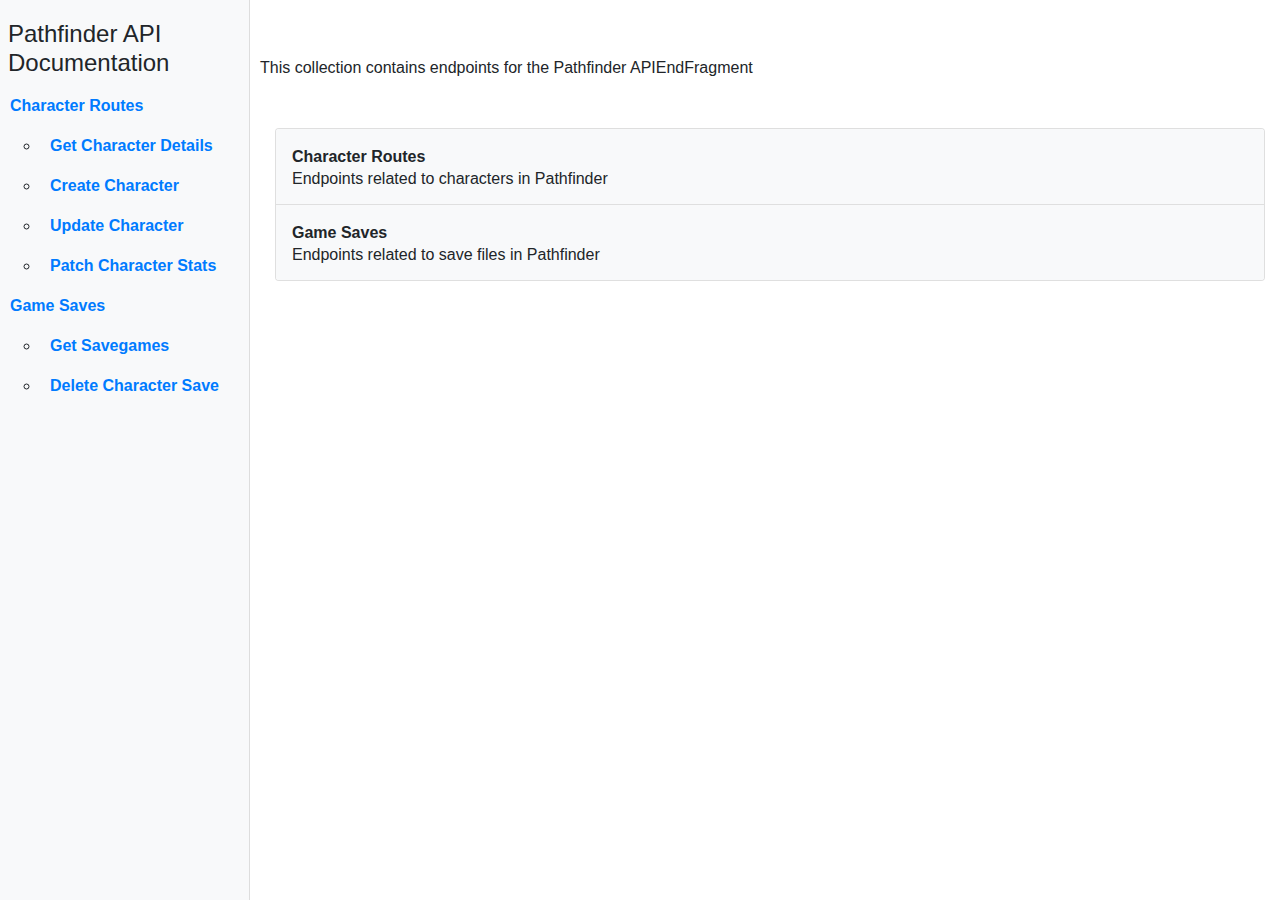
==== index.html @ 980a62b5 "initial commit" ====
<!DOCTYPE html>
<html lang="en">

<head>
    <meta charset="UTF-8">
    <meta name="viewport" content="width=device-width, initial-scale=1.0">
    <link rel="stylesheet" href="https://stackpath.bootstrapcdn.com/bootstrap/4.5.2/css/bootstrap.min.css">
    <link rel="stylesheet" href="https://cdnjs.cloudflare.com/ajax/libs/font-awesome/5.15.3/css/all.min.css">
    <link rel="stylesheet" href="styles/styles.css">
    <title>Pathfinder API Documentation</title>
</head>

<body>
    <!-- Sidebar Navigation -->
    <div class="sidebar">
        <h4 class="ml-2">Pathfinder API Documentation</h4>
        <ul class="list-unstyled">
            
            <li>
                <a href="#item1">Character Routes</a>
                <ul>
                    
                    
                    <li>
                        <a href="#item1-subitem0">Get Character Details</a>
                    </li>
                    
                    <li>
                        <a href="#item1-subitem1">Create Character</a>
                    </li>
                    
                    <li>
                        <a href="#item1-subitem2">Update Character</a>
                    </li>
                    
                    <li>
                        <a href="#item1-subitem3">Patch Character Stats</a>
                    </li>
                    
                </ul>
            </li>
            
            <li>
                <a href="#item2">Game Saves</a>
                <ul>
                    
                    
                    <li>
                        <a href="#item2-subitem0">Get Savegames</a>
                    </li>
                    
                    <li>
                        <a href="#item2-subitem1">Delete Character Save</a>
                    </li>
                    
                </ul>
            </li>
            
        </ul>
    </div>

    <!-- Main Content -->
    <div class="main-content">
        
        This collection contains endpoints for the Pathfinder APIEndFragment
        
        <div class="container mt-5">
            <div class="accordion" id="postmanAccordion">
                
                <div class="card" id="item1">
                    <div class="card-header" id="heading1" type="button" data-toggle="collapse"
                        data-target="#collapse1" aria-expanded="true"
                        aria-controls="collapse1">
                        Character Routes
                        
                        <h6 class=" mb-0">Endpoints related to characters in Pathfinder</h6>
                        
                    </div>

                    <div id="collapse1" class="collapse" aria-labelledby="heading1"
                        data-parent="#postmanAccordion">
                        <div class="card-body">
                            
                            
                            <div id="item1-subitem0">
                                <h5>Get Character Details</h5>
                                <div class="api-method">
                                    <div class="method 
                                        method-get
                                        
                                        
                                        
                                        
                                        
                                        
                                        
                                        
                                    ">
                                        GET
                                    </div>
                                    <div class="endpoint-description">
                                        <strong>
                                            https://api.pathfinder.com/character
                                        </strong>
                                    </div>
                                </div>
                                <table class="table table-bordered">
                                    <thead>
                                        <tr>
                                            <th>Pass-in Parameters</th>
                                            <th>Sample JSON Input</th>
                                        </tr>
                                    </thead>
                                    <tbody>
                                        <tr>
                                            <td>
                                                
                                                <div class="params">
                                                    
                                                    <li><strong>name</strong> = isString</li>
                                                    
                                                    <li><strong>class</strong> = isString</li>
                                                    
                                                    <li><strong>archetype</strong> = isString</li>
                                                    
                                                    <li><strong>level</strong> = isInt</li>
                                                    
                                                    <li><strong>STR</strong> = isInt</li>
                                                    
                                                    <li><strong>DEX</strong> = isInt</li>
                                                    
                                                    <li><strong>CON</strong> = isInt</li>
                                                    
                                                    <li><strong>INT</strong> = isInt</li>
                                                    
                                                    <li><strong>WIS</strong> = isInt</li>
                                                    
                                                    <li><strong>CHA</strong> = isInt</li>
                                                    
                                                    
                                            </td>
                                            <td>
                                                
                                                <pre>{
    "id" : "12345"
}</pre>
                                                
                                            </td>
                                        </tr>
                                    </tbody>
                                </table>

                                <div class="response-container">
                                    
                                    <div class="response-section">
                                        <ul class="nav nav-tabs" role="tablist">
                                            
                                            <li role="presentation" class="active">
                                                <a href="#response-tab-1-0-0"
                                                    data-toggle="tab">
                                                    <span
                                                        class="status-code 
                                                        status-success
                                                        ">
                                                        
                                                        Status OK 200
                                                        Fetch Character by ID
                                                        
                                                    </span>
                                                </a>
                                            </li>
                                            
                                            <li role="presentation" class="">
                                                <a href="#response-tab-1-0-1"
                                                    data-toggle="tab">
                                                    <span
                                                        class="status-code 
                                                        status-success
                                                        ">
                                                        
                                                        Status OK 200
                                                        Fetch Character by Name
                                                        
                                                    </span>
                                                </a>
                                            </li>
                                            
                                            <li role="presentation" class="">
                                                <a href="#response-tab-1-0-2"
                                                    data-toggle="tab">
                                                    <span
                                                        class="status-code 
                                                        status-client-error
                                                        ">
                                                        
                                                        Status Bad Request 400
                                                        Empty Character ID
                                                        
                                                    </span>
                                                </a>
                                            </li>
                                            
                                        </ul>

                                        <div class="tab-content">
                                            
                                            <div class="tab-pane active"
                                                id="response-tab-1-0-0">
                                                <strong>Body:</strong>
                                                <div class="response-body">
                                                    <pre>{
  "id": 12345,
  "name": "John the Wizard",
  "class": "Wizard",
  "level": 5
}
</pre>
                                                </div>
                                            </div>
                                            
                                            <div class="tab-pane "
                                                id="response-tab-1-0-1">
                                                <strong>Body:</strong>
                                                <div class="response-body">
                                                    <pre>{
  "id": 12345,
  "name": "John the Wizard",
  "class": "Wizard",
  "level": 5
}
</pre>
                                                </div>
                                            </div>
                                            
                                            <div class="tab-pane "
                                                id="response-tab-1-0-2">
                                                <strong>Body:</strong>
                                                <div class="response-body">
                                                    <pre>{
    "status": false,
    "error": [
        {
            "type": "field",
            "value": "",
            "msg": "Invalid ID",
            "path": "id",
            "location": "body"
        }
    ]
}</pre>
                                                </div>
                                            </div>
                                            
                                        </div>
                                    </div>
                                    
                                </div>
                            </div>
                            <hr class="response-divider">
                            
                            <div id="item1-subitem1">
                                <h5>Create Character</h5>
                                <div class="api-method">
                                    <div class="method 
                                        
                                        method-post
                                        
                                        
                                        
                                        
                                        
                                        
                                        
                                    ">
                                        POST
                                    </div>
                                    <div class="endpoint-description">
                                        <strong>
                                            https://api.pathfinder.com/character
                                        </strong>
                                    </div>
                                </div>
                                <table class="table table-bordered">
                                    <thead>
                                        <tr>
                                            <th>Pass-in Parameters</th>
                                            <th>Sample JSON Input</th>
                                        </tr>
                                    </thead>
                                    <tbody>
                                        <tr>
                                            <td>
                                                
                                                <div class="params">
                                                    
                                                    <li><strong>name</strong> = isString</li>
                                                    
                                                    <li><strong>class</strong> = isString</li>
                                                    
                                                    <li><strong>archetype</strong> = isString</li>
                                                    
                                                    <li><strong>level</strong> = isInt</li>
                                                    
                                                    <li><strong>STR</strong> = isInt</li>
                                                    
                                                    <li><strong>DEX</strong> = isInt</li>
                                                    
                                                    <li><strong>CON</strong> = isInt</li>
                                                    
                                                    <li><strong>INT</strong> = isInt</li>
                                                    
                                                    <li><strong>WIS</strong> = isInt</li>
                                                    
                                                    <li><strong>CHA</strong> = isInt</li>
                                                    
                                                    
                                            </td>
                                            <td>
                                                
                                                <pre>{
    "name": "Cinder",
    "class": "Sorcerer"
}</pre>
                                                
                                            </td>
                                        </tr>
                                    </tbody>
                                </table>

                                <div class="response-container">
                                    
                                    <div class="response-section">
                                        <ul class="nav nav-tabs" role="tablist">
                                            
                                            <li role="presentation" class="active">
                                                <a href="#response-tab-1-1-0"
                                                    data-toggle="tab">
                                                    <span
                                                        class="status-code 
                                                        status-success
                                                        ">
                                                        
                                                        Status OK 200
                                                        Create Character
                                                        
                                                    </span>
                                                </a>
                                            </li>
                                            
                                        </ul>

                                        <div class="tab-content">
                                            
                                            <div class="tab-pane active"
                                                id="response-tab-1-1-0">
                                                <strong>Body:</strong>
                                                <div class="response-body">
                                                    <pre>{
    "message": "Character created successfully!",
    "character_id": ":1337",
    "name": "Cinder",
    "class": "Sorcerer",
    "level": 5
}
</pre>
                                                </div>
                                            </div>
                                            
                                        </div>
                                    </div>
                                    
                                </div>
                            </div>
                            <hr class="response-divider">
                            
                            <div id="item1-subitem2">
                                <h5>Update Character</h5>
                                <div class="api-method">
                                    <div class="method 
                                        
                                        
                                        method-put
                                        
                                        
                                        
                                        
                                        
                                        
                                    ">
                                        PUT
                                    </div>
                                    <div class="endpoint-description">
                                        <strong>
                                            https://api.pathfinder.com/character/{characterId}
                                        </strong>
                                    </div>
                                </div>
                                <table class="table table-bordered">
                                    <thead>
                                        <tr>
                                            <th>Pass-in Parameters</th>
                                            <th>Sample JSON Input</th>
                                        </tr>
                                    </thead>
                                    <tbody>
                                        <tr>
                                            <td>
                                                
                                                <div class="params">
                                                    
                                                    <li><strong>name</strong> = isString</li>
                                                    
                                                    <li><strong>class</strong> = isString</li>
                                                    
                                                    <li><strong>archetype</strong> = isString</li>
                                                    
                                                    <li><strong>level</strong> = isInt</li>
                                                    
                                                    <li><strong>STR</strong> = isInt</li>
                                                    
                                                    <li><strong>DEX</strong> = isInt</li>
                                                    
                                                    <li><strong>CON</strong> = isInt</li>
                                                    
                                                    <li><strong>INT</strong> = isInt</li>
                                                    
                                                    <li><strong>WIS</strong> = isInt</li>
                                                    
                                                    <li><strong>CHA</strong> = isInt</li>
                                                    
                                                    
                                            </td>
                                            <td>
                                                
                                                <pre>{
    "character_id": "1337",
    "name": "Cinder",
    "class": "Fighter",
    "archetype": "Tower Shield Specialist",
    "level": 5,
    "STR": 18,
    "DEX": 14,
    "CON": 16,
    "INT": 10,
    "WIS": 12,
    "CHA": 14,
    "spells": [],
    "abilities": [
        {
            "name": "Power Attack",
            "description": "Allows a fighter to trade attack accuracy for damage."
        },
        {
            "name": "Second Wind",
            "description": "A fighter can use a bonus action to regain some health."
        }
    ]
}
</pre>
                                                
                                            </td>
                                        </tr>
                                    </tbody>
                                </table>

                                <div class="response-container">
                                    
                                    <div class="response-section">
                                        <ul class="nav nav-tabs" role="tablist">
                                            
                                            <li role="presentation" class="active">
                                                <a href="#response-tab-1-2-0"
                                                    data-toggle="tab">
                                                    <span
                                                        class="status-code 
                                                        status-success
                                                        ">
                                                        
                                                        Status OK 200
                                                        Update Character by ID
                                                        
                                                    </span>
                                                </a>
                                            </li>
                                            
                                        </ul>

                                        <div class="tab-content">
                                            
                                            <div class="tab-pane active"
                                                id="response-tab-1-2-0">
                                                <strong>Body:</strong>
                                                <div class="response-body">
                                                    <pre>{
    "message": "Character updated successfully!",
    "name": "Cinder",
    "class": "Fighter",
    "archetype": "Tower Shield Specialist",
    "level": 5,
    "STR": 18,
    "DEX": 14,
    "CON": 16
}
</pre>
                                                </div>
                                            </div>
                                            
                                        </div>
                                    </div>
                                    
                                </div>
                            </div>
                            <hr class="response-divider">
                            
                            <div id="item1-subitem3">
                                <h5>Patch Character Stats</h5>
                                <div class="api-method">
                                    <div class="method 
                                        
                                        
                                        
                                        
                                        method-patch
                                        
                                        
                                        
                                        
                                    ">
                                        PATCH
                                    </div>
                                    <div class="endpoint-description">
                                        <strong>
                                            https://api.pathfinder.com/character/{characterId}/stats
                                        </strong>
                                    </div>
                                </div>
                                <table class="table table-bordered">
                                    <thead>
                                        <tr>
                                            <th>Pass-in Parameters</th>
                                            <th>Sample JSON Input</th>
                                        </tr>
                                    </thead>
                                    <tbody>
                                        <tr>
                                            <td>
                                                
                                                <div class="params">
                                                    
                                                    <li><strong>name</strong> = isString</li>
                                                    
                                                    <li><strong>class</strong> = isString</li>
                                                    
                                                    <li><strong>archetype</strong> = isString</li>
                                                    
                                                    <li><strong>level</strong> = isInt</li>
                                                    
                                                    <li><strong>STR</strong> = isInt</li>
                                                    
                                                    <li><strong>DEX</strong> = isInt</li>
                                                    
                                                    <li><strong>CON</strong> = isInt</li>
                                                    
                                                    <li><strong>INT</strong> = isInt</li>
                                                    
                                                    <li><strong>WIS</strong> = isInt</li>
                                                    
                                                    <li><strong>CHA</strong> = isInt</li>
                                                    
                                                    
                                            </td>
                                            <td>
                                                
                                                <pre>{
    "character_id": "1337",
    "STR": 20,
    "DEX": 16,
    "Level": 6
}</pre>
                                                
                                            </td>
                                        </tr>
                                    </tbody>
                                </table>

                                <div class="response-container">
                                    
                                    <div class="response-section">
                                        <ul class="nav nav-tabs" role="tablist">
                                            
                                            <li role="presentation" class="active">
                                                <a href="#response-tab-1-3-0"
                                                    data-toggle="tab">
                                                    <span
                                                        class="status-code 
                                                        status-success
                                                        ">
                                                        
                                                        Status OK 200
                                                        Patch Stats
                                                        
                                                    </span>
                                                </a>
                                            </li>
                                            
                                        </ul>

                                        <div class="tab-content">
                                            
                                            <div class="tab-pane active"
                                                id="response-tab-1-3-0">
                                                <strong>Body:</strong>
                                                <div class="response-body">
                                                    <pre>{
        "message": "Character stats updated successfully",
        "updated_fields": ["STR", "DEX", "level"],
        "character_id": "1337"
}
</pre>
                                                </div>
                                            </div>
                                            
                                        </div>
                                    </div>
                                    
                                </div>
                            </div>
                            <hr class="response-divider">
                            
                        </div>
                    </div>
                </div>
                
                <div class="card" id="item2">
                    <div class="card-header" id="heading2" type="button" data-toggle="collapse"
                        data-target="#collapse2" aria-expanded="true"
                        aria-controls="collapse2">
                        Game Saves
                        
                        <h6 class=" mb-0">Endpoints related to save files in Pathfinder</h6>
                        
                    </div>

                    <div id="collapse2" class="collapse" aria-labelledby="heading2"
                        data-parent="#postmanAccordion">
                        <div class="card-body">
                            
                            
                            <div id="item2-subitem0">
                                <h5>Get Savegames</h5>
                                <div class="api-method">
                                    <div class="method 
                                        method-get
                                        
                                        
                                        
                                        
                                        
                                        
                                        
                                        
                                    ">
                                        GET
                                    </div>
                                    <div class="endpoint-description">
                                        <strong>
                                            https://api.pathfinder.com/savegame
                                        </strong>
                                    </div>
                                </div>
                                <table class="table table-bordered">
                                    <thead>
                                        <tr>
                                            <th>Pass-in Parameters</th>
                                            <th>Sample JSON Input</th>
                                        </tr>
                                    </thead>
                                    <tbody>
                                        <tr>
                                            <td>
                                                
                                                <div class="params">
                                                    
                                                    <li><strong>character_id</strong> = isString</li>
                                                    
                                                    
                                            </td>
                                            <td>
                                                
                                                <pre>{
    "character_id": "1337"
}</pre>
                                                
                                            </td>
                                        </tr>
                                    </tbody>
                                </table>

                                <div class="response-container">
                                    
                                    <div class="response-section">
                                        <ul class="nav nav-tabs" role="tablist">
                                            
                                            <li role="presentation" class="active">
                                                <a href="#response-tab-2-0-0"
                                                    data-toggle="tab">
                                                    <span
                                                        class="status-code 
                                                        status-success
                                                        ">
                                                        
                                                        Status OK 200
                                                        Fetch Savegame by Character_id
                                                        
                                                    </span>
                                                </a>
                                            </li>
                                            
                                            <li role="presentation" class="">
                                                <a href="#response-tab-2-0-1"
                                                    data-toggle="tab">
                                                    <span
                                                        class="status-code 
                                                        status-client-error
                                                        ">
                                                        
                                                        Status Bad Request 400
                                                        Empty Character ID
                                                        
                                                    </span>
                                                </a>
                                            </li>
                                            
                                        </ul>

                                        <div class="tab-content">
                                            
                                            <div class="tab-pane active"
                                                id="response-tab-2-0-0">
                                                <strong>Body:</strong>
                                                <div class="response-body">
                                                    <pre>{
    "character_id": "1337",
    "savegames": [
        {
            "savename": "Hero's Journey",
            "in_game_location": "Dragon's Keep",
            "hours_played": 24.5
        },
        {
            "savename": "Final Frontier",
            "in_game_location": "Outer Rim",
            "hours_played": 48.2
        },
        {
            "savename": "New Horizons",
            "in_game_location": "Crystal Caverns",
            "hours_played": 12.0
        }
    ]
}
</pre>
                                                </div>
                                            </div>
                                            
                                            <div class="tab-pane "
                                                id="response-tab-2-0-1">
                                                <strong>Body:</strong>
                                                <div class="response-body">
                                                    <pre>{
    "status": 400,
    "error": "Bad Request",
    "message": "Invalid or missing 'character_id'. Please provide a valid character ID."
}
</pre>
                                                </div>
                                            </div>
                                            
                                        </div>
                                    </div>
                                    
                                </div>
                            </div>
                            <hr class="response-divider">
                            
                            <div id="item2-subitem1">
                                <h5>Delete Character Save</h5>
                                <div class="api-method">
                                    <div class="method 
                                        
                                        
                                        
                                        method-delete
                                        
                                        
                                        
                                        
                                        
                                    ">
                                        DELETE
                                    </div>
                                    <div class="endpoint-description">
                                        <strong>
                                            https://api.pathfinder.com/savegame/{characterId}
                                        </strong>
                                    </div>
                                </div>
                                <table class="table table-bordered">
                                    <thead>
                                        <tr>
                                            <th>Pass-in Parameters</th>
                                            <th>Sample JSON Input</th>
                                        </tr>
                                    </thead>
                                    <tbody>
                                        <tr>
                                            <td>
                                                
                                                <div class="params">
                                                    
                                                    <li><strong>character_id</strong> = isString</li>
                                                    
                                                    
                                            </td>
                                            <td>
                                                
                                                <pre>{
    "character_id": "1337"
}
</pre>
                                                
                                            </td>
                                        </tr>
                                    </tbody>
                                </table>

                                <div class="response-container">
                                    
                                    <div class="response-section">
                                        <ul class="nav nav-tabs" role="tablist">
                                            
                                            <li role="presentation" class="active">
                                                <a href="#response-tab-2-1-0"
                                                    data-toggle="tab">
                                                    <span
                                                        class="status-code 
                                                        status-success
                                                        ">
                                                        
                                                        Status OK 200
                                                        Delete Save
                                                        
                                                    </span>
                                                </a>
                                            </li>
                                            
                                        </ul>

                                        <div class="tab-content">
                                            
                                            <div class="tab-pane active"
                                                id="response-tab-2-1-0">
                                                <strong>Body:</strong>
                                                <div class="response-body">
                                                    <pre>{
        "message": "Character Save deleted successfully",
        "character_id": "1337"
}
</pre>
                                                </div>
                                            </div>
                                            
                                        </div>
                                    </div>
                                    
                                </div>
                            </div>
                            <hr class="response-divider">
                            
                        </div>
                    </div>
                </div>
                
            </div>
        </div>
    </div>

    <script src="https://code.jquery.com/jquery-3.5.1.slim.min.js"></script>
    <script src="https://cdn.jsdelivr.net/npm/@popperjs/core@2.4.4/dist/umd/popper.min.js"></script>
    <script src="https://stackpath.bootstrapcdn.com/bootstrap/4.5.2/js/bootstrap.min.js"></script>
    <script>
        $(document).ready(function () {
            $('.sidebar ul ul a').on('click', function (e) {
                e.preventDefault();

                var targetId = $(this).attr('href');
                var parentCollapseId = '#collapse' + targetId.split('-')[0].replace('#item', '');
                var $parentCollapse = $(parentCollapseId);

                if ($parentCollapse.hasClass('show')) {
                    // If already expanded, scroll immediately
                    document.querySelector(targetId).scrollIntoView({ behavior: 'smooth', block: 'start' });
                } else {
                    // If collapsed, wait for expansion then scroll
                    $parentCollapse.collapse('show');
                    $parentCollapse.on('shown.bs.collapse', function () {
                        document.querySelector(targetId).scrollIntoView({ behavior: 'smooth', block: 'start' });
                    });
                }
            });
        });
    </script>

</body>

</html>
---- styles/styles.css ----
body {
    padding-top: 56px;
}

.sub-item {
    padding: auto;
}

.card-header {
    background-color: #f8f9fa;
    border-bottom: 1px solid #e9ecef;
    padding: 1rem;
    transition: background-color 0.3s ease;
    font-weight: bold;
}

.card-header:hover {
    background-color: #e2e6ea;
}

.nav.nav-tabs>li>a {
    padding-top: 4px;
    padding-bottom: 4px;
    white-space: nowrap;
    overflow: hidden;
    text-overflow: ellipsis;
}

.nav {
    flex-wrap: nowrap !important;
    -ms-flex-wrap: nowrap !important;
    overflow: scroll;
    /* Enable scrolling */
    scrollbar-width: none;
    /* For Firefox */
    -ms-overflow-style: none;
    /* For Internet Explorer and Edge */
}

.nav::-webkit-scrollbar {
    display: none;
    /* For Chrome, Safari, and Edge */
}

.nav.nav-tabs>li {
    border-radius: 10px 10px 0px 0px;
    background: #fff;
    padding: 5px 10px;
    border: 2px solid #e6e6e6;
}

.table pre {
    background-color: #373737;
    border: 2px solid rgb(110, 110, 110);
    color: rgb(168, 168, 235);
    border-radius: 6px;
    padding: 16px;
    font-family: SFMono-Regular, Consolas, "Liberation Mono", Menlo, monospace;
    font-size: 85%;
    line-height: 1.45;
    overflow: auto;
    max-height: 200px;
    margin: 0;
}

.table pre::-webkit-scrollbar {
    width: 8px;
    height: 8px;
}

.table pre::-webkit-scrollbar-thumb {
    background-color: #c1c1c1;
    border-radius: 4px;
}

.table pre::-webkit-scrollbar-track {
    background-color: #f1f1f1;
}

.sidebar {
    position: fixed;
    left: 0;
    top: 0;
    width: 250px;
    height: 100vh;
    /* Full viewport height */
    background-color: #f8f9fa;
    border-right: 1px solid #ddd;
    padding-top: 20px;
    overflow-y: auto;
    /* Enable vertical scrolling */
}

ul.list-unstyled {
    list-style-type: none;
    /* Remove default list bullets */
    padding-left: 0;
}

ul.list-unstyled a {
    color: #007bff;
    text-decoration: none;
    display: block;
    padding: 8px 10px;
    font-weight: 600;
    border-radius: 4px;
}

ul.list-unstyled a:hover {
    background-color: #e2e6ea;
    color: #0056b3;
}

.sidebar a {
    display: block;
    padding: 10px 15px;
    text-decoration: none;
    color: #007bff;
}

.sidebar a:hover {
    background-color: #f1f1f1;
}

.main-content {
    margin-left: 260px;
}

.api-method {
    display: flex;
    align-items: center;
    margin: 10px 0;
}

.method {
    display: inline-block;
    padding: 6px 15px;
    margin-right: 10px;
    border-radius: 20px;
    color: white;
    font-weight: bold;
    font-size: 14px;
    text-align: center;
    text-transform: uppercase;
    cursor: pointer;
}

.method-get {
    background-color: #28a745;
    /* Green for GET */
}

.method-post {
    background-color: #007bff;
    /* Blue for POST */
}

.method-put {
    background-color: #ffc107;
    /* Yellow for PUT */
}

.method-delete {
    background-color: #dc3545;
    /* Red for DELETE */
}

.method-patch {
    background-color: #6f42c1;
    /* Purple for PATCH */
}

.method-head {
    background-color: #17a2b8;
    /* Cyan for HEAD */
}

.method-options {
    background-color: #fd7e14;
    /* Orange for OPTIONS */
}

.method-trace {
    background-color: #6c757d;
    /* Gray for TRACE */
}

.method-connect {
    background-color: #f8f9fa;
    /* Light gray for CONNECT */
    color: black;
}

.endpoint-description {
    font-size: 16px;
    font-weight: normal;
    font-family: SFMono-Regular,
        Consolas,
        "Liberation Mono",
        Menlo,
        monospace;
    ;
    color: #f8f9fa;
    background-color: #343a40;
    padding: 10px 20px;
    border: 2px solid #505050;
    border-radius: 4px;
    flex-grow: 1;
    letter-spacing: 2px;
}

.api-method .method {
    flex-shrink: 0;
    /* Ensures the method tag doesn't shrink */
}

.api-method .endpoint-description {
    margin-left: 10px;
    /* Adds spacing between method and description */
    flex-grow: 1;
    display: flex;
    align-items: center;
}

.api-method .method:hover {
    opacity: 0.8;
    /* Hover effect for methods */
}

/* Container for the response */
.response-container {
    padding: 15px;
    background-color: #f8f9fa;
    /* Light gray background */
    border: 1px solid #ddd;
    /* Subtle border for distinction */
    border-radius: 5px;
    margin-top: 15px;
}

/* Styling for each response section */
.response-section {
    margin-top: 15px;
}

/* Individual response items */
.response-item {
    padding: 10px;
    margin-bottom: 15px;
    background-color: #ffffff;
    /* White background for contrast */
    border: 1px solid #e9ecef;
    /* Light border for distinction */
    border-radius: 5px;
}

/* Header for status and code */
.response-header {
    font-weight: bold;
    background-color: #e9ecef;
    padding: 10px;
    border-radius: 5px;
    margin-bottom: 10px;
}

/* Success (2xx) */
.status-success {
    color: #28a745;
    /* Green */
    font-weight: bold;
}

/* Client error (4xx) */
.status-client-error {
    color: #ff4107;
    /* Yellow/Orange */
    font-weight: bold;
}

/* Server error (5xx) */
.status-server-error {
    color: #dc3545;
    /* Red */
    font-weight: bold;
}

/* Body content */
.response-body {
    margin-top: 10px;
    max-height: 400px;
    /* Set a maximum height for vertical scrolling */
    overflow-y: auto;
    /* Enable vertical scrolling */
    overflow-x: auto;
    /* Enable horizontal scrolling for large content like JSON */
    padding: 10px;
    background-color: #373737;
    border-radius: 5px;
    font-family: "Courier New", Courier, monospace;
    /* Monospaced font for code-like text */
    white-space: pre-wrap;
    /* Ensure JSON content wraps */
}

/* Divider between responses */
.response-divider {
    border: 2px solid #f1f1f1;
    border-radius: 2px;
    margin-top: 15px;
    margin-bottom: 15px;
}

.response-body>pre {
    color: yellowgreen
}

.params {
    max-width: 50%;
}

html {
    scroll-behavior: smooth;
}
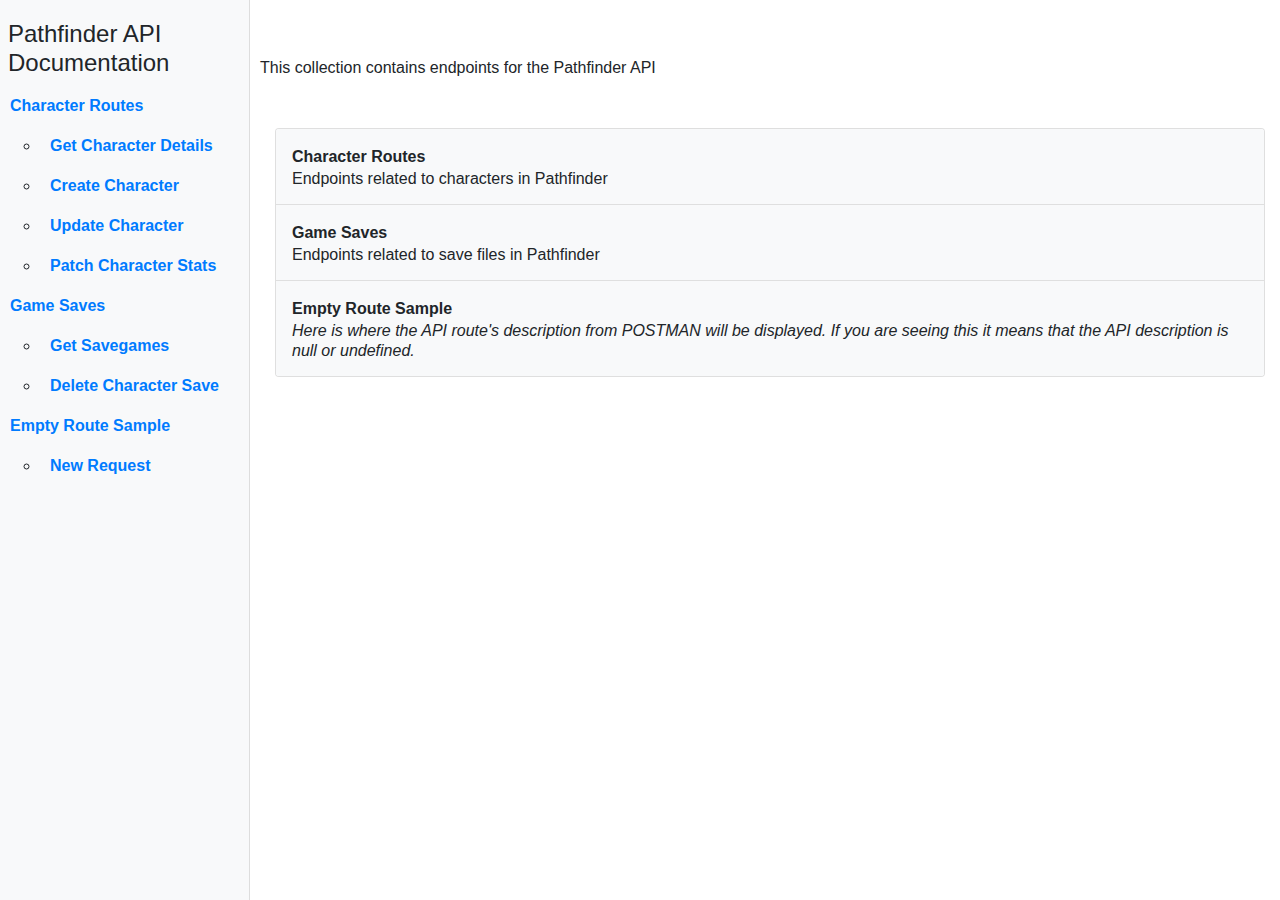
==== commit 0e827566: "newer generated HTML Page and JSON sample files" ====
--- a/index.html
+++ b/index.html
@@ -56,13 +56,25 @@
                 </ul>
             </li>
             
+            <li>
+                <a href="#item3">Empty Route Sample</a>
+                <ul>
+                    
+                    
+                    <li>
+                        <a href="#item3-subitem0">New Request</a>
+                    </li>
+                    
+                </ul>
+            </li>
+            
         </ul>
     </div>
 
     <!-- Main Content -->
     <div class="main-content">
         
-        This collection contains endpoints for the Pathfinder APIEndFragment
+        This collection contains endpoints for the Pathfinder API
         
         <div class="container mt-5">
             <div class="accordion" id="postmanAccordion">
@@ -100,7 +112,9 @@
                                     </div>
                                     <div class="endpoint-description">
                                         <strong>
+                                            
                                             https://api.pathfinder.com/character
+                                            
                                         </strong>
                                     </div>
                                 </div>
@@ -160,9 +174,10 @@
                                             <li role="presentation" class="active">
                                                 <a href="#response-tab-1-0-0"
                                                     data-toggle="tab">
-                                                    <span
-                                                        class="status-code 
-                                                        status-success
+                                                    <span class="status-code 
+                                                        
+                                                            status-success
+                                                            
                                                         ">
                                                         
                                                         Status OK 200
@@ -175,9 +190,10 @@
                                             <li role="presentation" class="">
                                                 <a href="#response-tab-1-0-1"
                                                     data-toggle="tab">
-                                                    <span
-                                                        class="status-code 
-                                                        status-success
+                                                    <span class="status-code 
+                                                        
+                                                            status-success
+                                                            
                                                         ">
                                                         
                                                         Status OK 200
@@ -190,9 +206,10 @@
                                             <li role="presentation" class="">
                                                 <a href="#response-tab-1-0-2"
                                                     data-toggle="tab">
-                                                    <span
-                                                        class="status-code 
-                                                        status-client-error
+                                                    <span class="status-code 
+                                                        
+                                                            status-client-error
+                                                            
                                                         ">
                                                         
                                                         Status Bad Request 400
@@ -210,6 +227,7 @@
                                                 id="response-tab-1-0-0">
                                                 <strong>Body:</strong>
                                                 <div class="response-body">
+                                                    
                                                     <pre>{
   "id": 12345,
   "name": "John the Wizard",
@@ -217,6 +235,7 @@
   "level": 5
 }
 </pre>
+                                                    
                                                 </div>
                                             </div>
                                             
@@ -224,6 +243,7 @@
                                                 id="response-tab-1-0-1">
                                                 <strong>Body:</strong>
                                                 <div class="response-body">
+                                                    
                                                     <pre>{
   "id": 12345,
   "name": "John the Wizard",
@@ -231,6 +251,7 @@
   "level": 5
 }
 </pre>
+                                                    
                                                 </div>
                                             </div>
                                             
@@ -238,6 +259,7 @@
                                                 id="response-tab-1-0-2">
                                                 <strong>Body:</strong>
                                                 <div class="response-body">
+                                                    
                                                     <pre>{
     "status": false,
     "error": [
@@ -250,6 +272,7 @@
         }
     ]
 }</pre>
+                                                    
                                                 </div>
                                             </div>
                                             
@@ -278,7 +301,9 @@
                                     </div>
                                     <div class="endpoint-description">
                                         <strong>
+                                            
                                             https://api.pathfinder.com/character
+                                            
                                         </strong>
                                     </div>
                                 </div>
@@ -340,9 +365,10 @@
                                             <li role="presentation" class="active">
                                                 <a href="#response-tab-1-1-0"
                                                     data-toggle="tab">
-                                                    <span
-                                                        class="status-code 
-                                                        status-success
+                                                    <span class="status-code 
+                                                        
+                                                            status-success
+                                                            
                                                         ">
                                                         
                                                         Status OK 200
@@ -360,6 +386,7 @@
                                                 id="response-tab-1-1-0">
                                                 <strong>Body:</strong>
                                                 <div class="response-body">
+                                                    
                                                     <pre>{
     "message": "Character created successfully!",
     "character_id": ":1337",
@@ -368,6 +395,7 @@
     "level": 5
 }
 </pre>
+                                                    
                                                 </div>
                                             </div>
                                             
@@ -396,7 +424,9 @@
                                     </div>
                                     <div class="endpoint-description">
                                         <strong>
+                                            
                                             https://api.pathfinder.com/character/{characterId}
+                                            
                                         </strong>
                                     </div>
                                 </div>
@@ -500,9 +530,10 @@
                                             <li role="presentation" class="active">
                                                 <a href="#response-tab-1-2-0"
                                                     data-toggle="tab">
-                                                    <span
-                                                        class="status-code 
-                                                        status-success
+                                                    <span class="status-code 
+                                                        
+                                                            status-success
+                                                            
                                                         ">
                                                         
                                                         Status OK 200
@@ -520,6 +551,7 @@
                                                 id="response-tab-1-2-0">
                                                 <strong>Body:</strong>
                                                 <div class="response-body">
+                                                    
                                                     <pre>{
     "message": "Character updated successfully!",
     "name": "Cinder",
@@ -531,6 +563,7 @@
     "CON": 16
 }
 </pre>
+                                                    
                                                 </div>
                                             </div>
                                             
@@ -559,7 +592,9 @@
                                     </div>
                                     <div class="endpoint-description">
                                         <strong>
+                                            
                                             https://api.pathfinder.com/character/{characterId}/stats
+                                            
                                         </strong>
                                     </div>
                                 </div>
@@ -625,9 +660,10 @@
                                             <li role="presentation" class="active">
                                                 <a href="#response-tab-1-3-0"
                                                     data-toggle="tab">
-                                                    <span
-                                                        class="status-code 
-                                                        status-success
+                                                    <span class="status-code 
+                                                        
+                                                            status-success
+                                                            
                                                         ">
                                                         
                                                         Status OK 200
@@ -645,12 +681,14 @@
                                                 id="response-tab-1-3-0">
                                                 <strong>Body:</strong>
                                                 <div class="response-body">
+                                                    
                                                     <pre>{
         "message": "Character stats updated successfully",
         "updated_fields": ["STR", "DEX", "level"],
         "character_id": "1337"
 }
 </pre>
+                                                    
                                                 </div>
                                             </div>
                                             
@@ -698,7 +736,9 @@
                                     </div>
                                     <div class="endpoint-description">
                                         <strong>
+                                            
                                             https://api.pathfinder.com/savegame
+                                            
                                         </strong>
                                     </div>
                                 </div>
@@ -740,9 +780,10 @@
                                             <li role="presentation" class="active">
                                                 <a href="#response-tab-2-0-0"
                                                     data-toggle="tab">
-                                                    <span
-                                                        class="status-code 
-                                                        status-success
+                                                    <span class="status-code 
+                                                        
+                                                            status-success
+                                                            
                                                         ">
                                                         
                                                         Status OK 200
@@ -755,9 +796,10 @@
                                             <li role="presentation" class="">
                                                 <a href="#response-tab-2-0-1"
                                                     data-toggle="tab">
-                                                    <span
-                                                        class="status-code 
-                                                        status-client-error
+                                                    <span class="status-code 
+                                                        
+                                                            status-client-error
+                                                            
                                                         ">
                                                         
                                                         Status Bad Request 400
@@ -775,6 +817,7 @@
                                                 id="response-tab-2-0-0">
                                                 <strong>Body:</strong>
                                                 <div class="response-body">
+                                                    
                                                     <pre>{
     "character_id": "1337",
     "savegames": [
@@ -796,6 +839,7 @@
     ]
 }
 </pre>
+                                                    
                                                 </div>
                                             </div>
                                             
@@ -803,12 +847,14 @@
                                                 id="response-tab-2-0-1">
                                                 <strong>Body:</strong>
                                                 <div class="response-body">
+                                                    
                                                     <pre>{
     "status": 400,
     "error": "Bad Request",
     "message": "Invalid or missing 'character_id'. Please provide a valid character ID."
 }
 </pre>
+                                                    
                                                 </div>
                                             </div>
                                             
@@ -837,7 +883,9 @@
                                     </div>
                                     <div class="endpoint-description">
                                         <strong>
+                                            
                                             https://api.pathfinder.com/savegame/{characterId}
+                                            
                                         </strong>
                                     </div>
                                 </div>
@@ -881,9 +929,10 @@
                                             <li role="presentation" class="active">
                                                 <a href="#response-tab-2-1-0"
                                                     data-toggle="tab">
-                                                    <span
-                                                        class="status-code 
-                                                        status-success
+                                                    <span class="status-code 
+                                                        
+                                                            status-success
+                                                            
                                                         ">
                                                         
                                                         Status OK 200
@@ -901,11 +950,124 @@
                                                 id="response-tab-2-1-0">
                                                 <strong>Body:</strong>
                                                 <div class="response-body">
+                                                    
                                                     <pre>{
         "message": "Character Save deleted successfully",
         "character_id": "1337"
 }
 </pre>
+                                                    
+                                                </div>
+                                            </div>
+                                            
+                                        </div>
+                                    </div>
+                                    
+                                </div>
+                            </div>
+                            <hr class="response-divider">
+                            
+                        </div>
+                    </div>
+                </div>
+                
+                <div class="card" id="item3">
+                    <div class="card-header" id="heading3" type="button" data-toggle="collapse"
+                        data-target="#collapse3" aria-expanded="true"
+                        aria-controls="collapse3">
+                        Empty Route Sample
+                        
+                        <h6 class=" mb-0"><i>Here is where the API route's description from POSTMAN will be displayed.
+                                If you are seeing this it means that the API description is null or undefined.</i></h6>
+                        
+                    </div>
+
+                    <div id="collapse3" class="collapse" aria-labelledby="heading3"
+                        data-parent="#postmanAccordion">
+                        <div class="card-body">
+                            
+                            
+                            <div id="item3-subitem0">
+                                <h5>New Request</h5>
+                                <div class="api-method">
+                                    <div class="method 
+                                        method-get
+                                        
+                                        
+                                        
+                                        
+                                        
+                                        
+                                        
+                                        
+                                    ">
+                                        GET
+                                    </div>
+                                    <div class="endpoint-description">
+                                        <strong>
+                                            
+                                            <i>Empty endpoint URL</i>
+                                            
+                                        </strong>
+                                    </div>
+                                </div>
+                                <table class="table table-bordered">
+                                    <thead>
+                                        <tr>
+                                            <th>Pass-in Parameters</th>
+                                            <th>Sample JSON Input</th>
+                                        </tr>
+                                    </thead>
+                                    <tbody>
+                                        <tr>
+                                            <td>
+                                                
+                                                    <i>Pass-in parameters are generated based on your routes folder(if
+                                                        you have any), it is generated by reading your javascript where
+                                                        the url defined has either check or body for each parameters and
+                                                        assign them to the parameters in the route. The js files can be
+                                                        inside respective folders, so dont worry about dropping your
+                                                        whole routes directory into the routes folder</i>
+                                                </div>
+                                                
+                                            </td>
+                                            <td>
+                                                
+                                                <pre><i>No request body defined</i></pre>
+                                                
+                                            </td>
+                                        </tr>
+                                    </tbody>
+                                </table>
+
+                                <div class="response-container">
+                                    
+                                    <div class="response-section">
+                                        <ul class="nav nav-tabs" role="tablist">
+                                            
+                                            <li role="presentation" class="active">
+                                                <a href="#response-tab-3-0-0"
+                                                    data-toggle="tab">
+                                                    <span class="status-code 
+                                                        ">
+                                                        
+                                                        Status Unknown
+                                                        
+                                                    </span>
+                                                </a>
+                                            </li>
+                                            
+                                        </ul>
+
+                                        <div class="tab-content">
+                                            
+                                            <div class="tab-pane active"
+                                                id="response-tab-3-0-0">
+                                                <strong>Body:</strong>
+                                                <div class="response-body">
+                                                    
+                                                    <pre><i>Empty response body</i></pre>
+                                                    
                                                 </div>
                                             </div>
                                             
